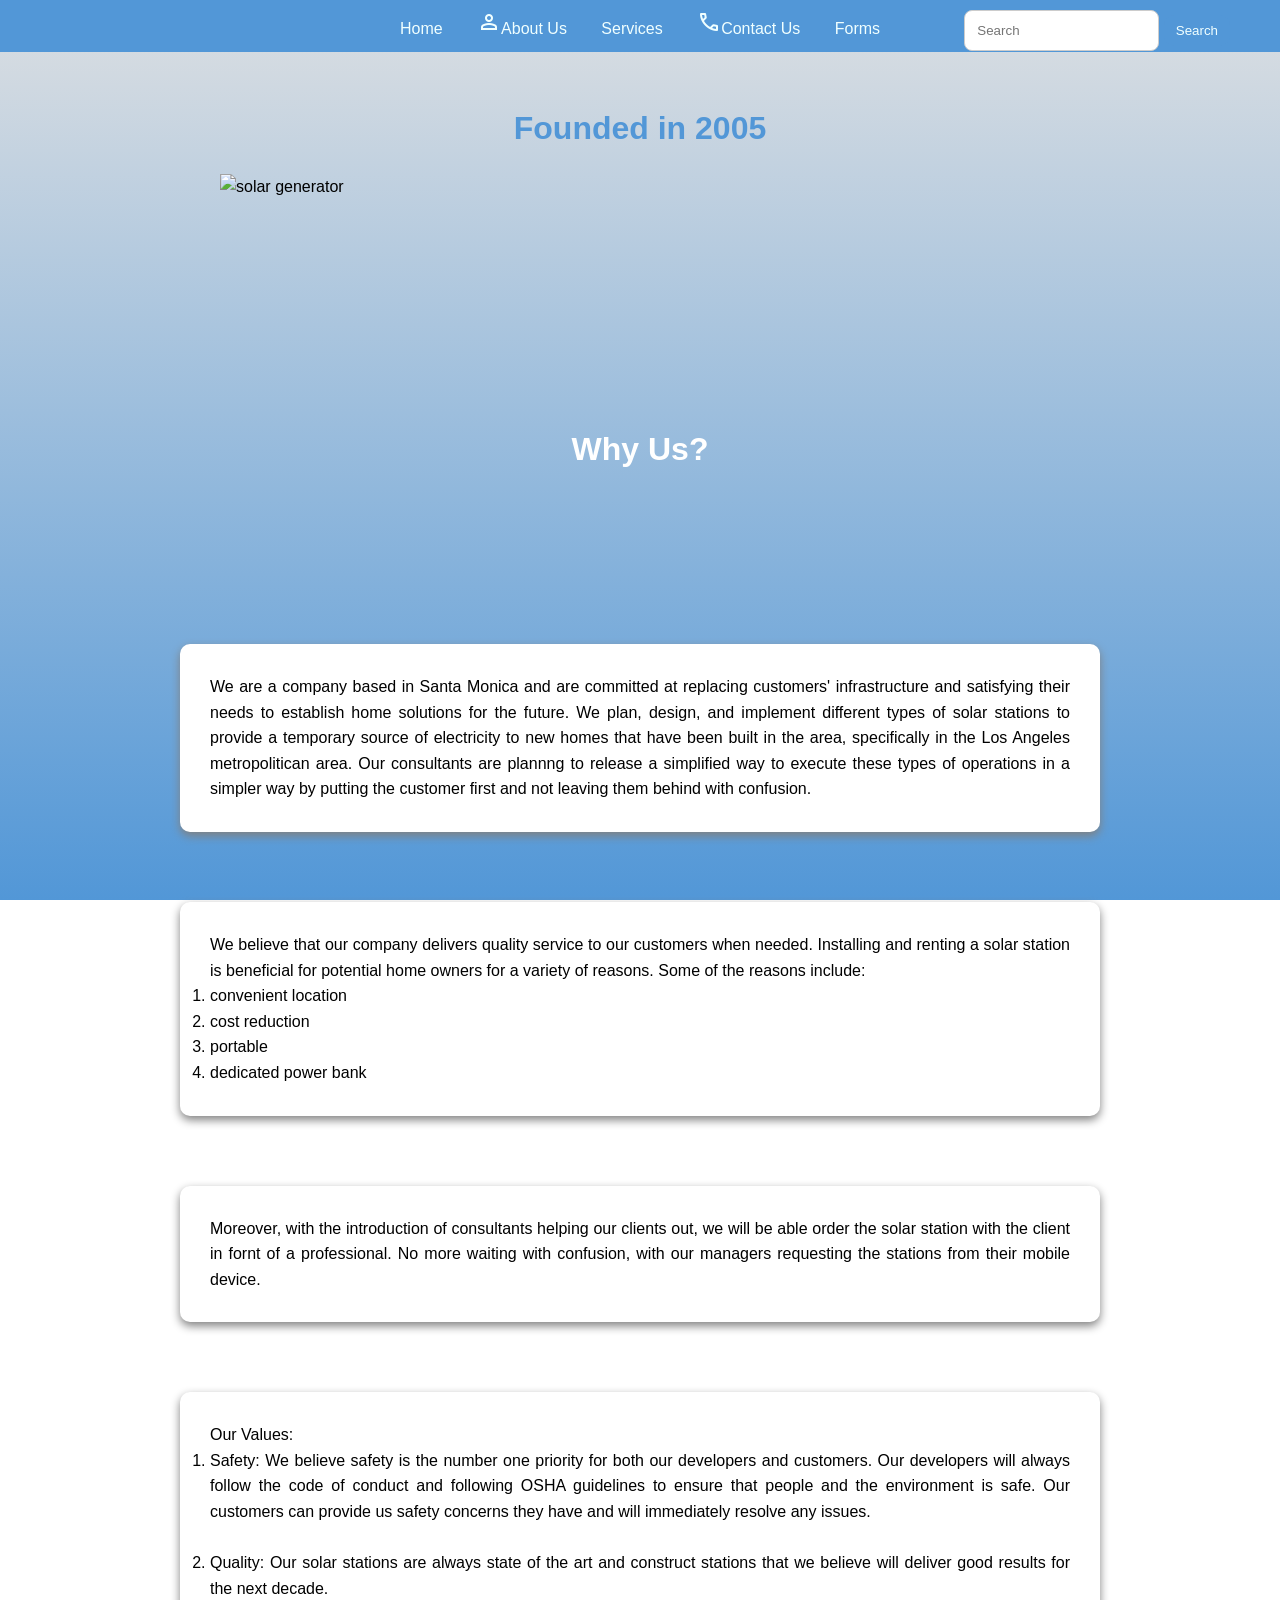
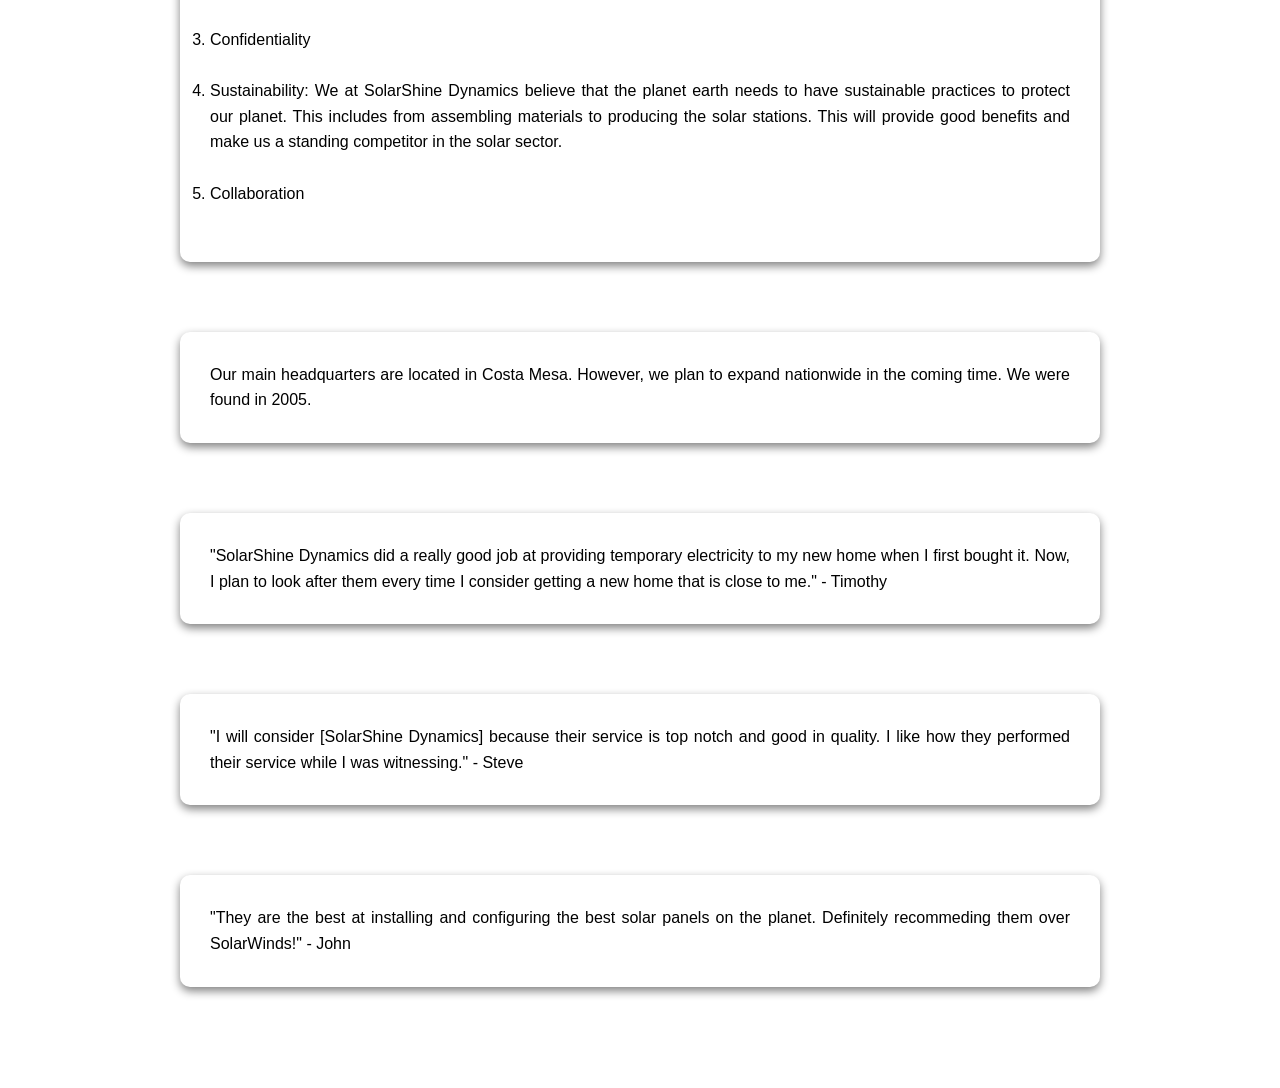
==== nogrid.html @ a257fa24 "Add files via upload" ====
<!DOCTYPE html>
<html lang="en">
<head>
   <title>SolarShine Dynamics</title>
   <link rel="stylesheet" href="https://fonts.googleapis.com/css2?family=Material+Symbols+Outlined:opsz,wght,FILL,GRAD@20..48,100..700,0..1,-50..200&icon_names=call" />
   <link rel="stylesheet" href="https://fonts.googleapis.com/css2?family=Material+Symbols+Outlined:opsz,wght,FILL,GRAD@20..48,100..700,0..1,-50..200&icon_names=person" />
   <style>
    * {
        padding: 0;
        margin: 0;
    }
    body {
        font-family: Arial;
        line-height: 1.6;
        margin: 0;
        height: 200vh;
        background: linear-gradient(rgb(220, 223, 226), rgb(82, 151, 215)), url(solarpan.jpg);
        background-repeat: no-repeat;
        background-size: cover;
        background-position: center;
        background-attachment: fixed;
    }

    /* 
    background-repeat: no-repeat;
    !! background: linear-gradient(to bottom, lightblue, darkblue) !!;
    */

    /* header {
        display: flex;
        justify-content: space-between;
    } */

    header h1 {
        margin: 6px;
    }

    .nav-bar {
        background:rgb(82, 151, 215);
        padding: 10px 0;
    }

    .nav-style {
        list-style-type: none;
        text-align: center;
        padding: 0;
        margin: 0;
    }

    .nav-style li {
        display: inline;
        margin: 0 15px;
    }

    .nav-style a {
        color: azure;
        text-decoration: none;
        transition: color 0.3s;
    }

    ul li ul.drop li{
        display: block;
    }

    .drop {
        left: 50%;
        background: black;
        position: absolute;
        z-index: 999;
        display: none;
        margin: 0;
        padding: 10px 0;
        list-style-type: none;
        transform: translateX(-50%);
    } 

    .nav-style .drop a:hover {
        background: cyan;
    }

    .drop li {
        display: block;
        text-align: left;
    } 

    .drop a {
        padding: 10px 20px;
        display: block;
    }

    .nav-style li:hover .drop {
        display: block;
    }

    .cube {
		background-color: white;
		margin-left:180px;
		margin-right:180px;
		margin-top:70px;
		margin-bottom:50px;
        border-radius: 10px;
        box-shadow: 0 4px 10px rgb(128, 128, 128);
		padding:30px;
		text-align:justify;
        opacity: 0.3; 
        transform: translateY(20px); 
        transition: opacity 0.8s ease, transform 0.8s ease; 
    }

    p {
        width: 300px;
        margin: left;
    }
    
    h1 {
        text-align: center;
        color:#5297d7;
    }

    .search-container {
        position: absolute; /* Position it at the top right */
        top: 10px; /* Adjust the top spacing */
        right: 50px; /* Adjust the right spacing */
    }

    .search-input {
        padding: 12px; /* Add padding for comfort */
        border: 1px solid #ccc; /* Basic border */
        border-radius: 8px; /* Rounded corners */
    }

    .search-button {
        padding: 8px 12px; 
        border: none; 
        background-color: #5297d7;
        color: azure; 
        border-radius: 10px; 
        cursor: pointer; 
    }

    .search-button:hover {
        background-color: #0056b3; 
    }

    .container {
        position: relative;
    }

    .write {
        position: absolute;
        top: 50%;
        left: 50%;
        transform: translate(-50%, -50%);
        color: white; 
        font-size: 2em;
        z-index: 1;
    }

    .transparent {
        width: 300px; /* Adjust size as needed */
        height: auto; /* Maintain aspect ratio */
        z-index: 0; /* Ensures image is below the text */
    }

    .image-container {
        position: relative;
        width: 100%;
        height: 400px;
        overflow: hidden;
        margin: 20px 220px;
    }

    .image-container img {
        width: 70%;
        height: 100%;
        position: absolute;
    }

   </style>
</head>
<body>
    <!-- <header> -->
        <nav class="nav-bar">
            <ul class="nav-style">
            <li><a href="index.html">Home</a></li>
            <li>
                <a href="products.html"><span class="material-symbols-outlined">person</span>About Us</a>
            <ul class="drop">
                <li><a href="#">Solar Station</a></li>
                <li><a href="#">Solar Panel</a></li>
                <li><a href="#">Solar Generator</a></li>
            </ul> 
            </li>
            <li><a href="services.html">Services</a></li>
            <li><a href="contact.html"><span class="material-symbols-outlined">call</span>Contact Us</a></li>
            <li><a href="form.html">Forms</a></li>
            </ul>
        </nav>
         <div class="search-container">
            <input type="text" placeholder="Search" class="search-input">
            <button class="search-button">Search</button>
        </div>        
    <!-- </header> -->
    
    <br>
    <br>

    <h1>Founded in 2005</h1>

    <div class="image-container">
        <img src="generator.jpg" alt="solar generator"/>
    </div>

   <div class="contain">
        <h1 class="write">Why Us?</h1>
   </div>

   <div class="cube">We are a company based in Santa Monica and are committed at replacing customers' infrastructure and 
    satisfying their needs to establish home solutions for the future. We plan, design, and implement different types of solar stations to provide 
    a temporary source of electricity to new homes that have been built in the area, specifically
    in the Los Angeles metropolitican area. Our consultants are plannng to release a simplified way to 
    execute these types of operations in a simpler way by putting the customer first and 
    not leaving them behind with confusion. </div>

    <div class="cube">We believe that our company delivers quality service to our customers when needed. Installing and renting a solar station
    is beneficial for potential home owners for a variety of reasons. Some of the reasons include:
    <ol>
        <li>convenient location</li>
        <li>cost reduction</li>
        <li>portable</li>
        <li>dedicated power bank</li>
    </ol>
    </div>

    <div class="cube">Moreover, with the introduction of consultants helping our clients out, we will be able order the solar station
    with the client in fornt of a professional. No more waiting with confusion, with our managers requesting 
    the stations from their mobile device.</div>

    <div class="cube">Our Values:
        <ol>
            <li>Safety: We believe safety is the number one priority for both our developers and customers.
            Our developers will always follow the code of conduct and following OSHA guidelines to ensure that people and 
            the environment is safe. Our customers can provide us safety concerns they have and will immediately resolve
            any issues.
            </li>
            <br>
            <li>Quality: Our solar stations are always state of the art and construct stations that we believe will deliver 
            good results for the next decade. 
            </li>
            <br>
            <li>Confidentiality</li>
            <br>
            <li>Sustainability: We at SolarShine Dynamics believe that the planet earth needs to have sustainable practices to protect
            our planet. This includes from assembling materials to producing the solar stations. This will provide good benefits and make us 
            a standing competitor in the solar sector.
            </li>
            <br>
            <li>Collaboration</li>
            <br>
        </ol>
    </div>

    <div class="cube">Our main headquarters are located in Costa Mesa. However, we plan to expand nationwide in the coming time. We were found in 2005.</div>

    <div class="cube">"SolarShine Dynamics did a really good job at providing temporary electricity to my new home when I first bought it.
    Now, I plan to look after them every time I consider getting a new home that is close to me." - Timothy</div>

    <div class="cube">"I will consider [SolarShine Dynamics] because their service is top notch and good in quality. I like how they performed their service
    while I was witnessing." - Steve</div>

    <div class="cube">"They are the best at installing and configuring the best solar panels on the planet. Definitely recommeding them over
    SolarWinds!" - John</div>
    <br>
    <br>

    <script>
    const boxes = document.querySelectorAll('.cube');

    const fadeInBoxes = () => {
    const windowHeight = window.innerHeight;

    boxes.forEach(cube => {
        const boxTop = cube.getBoundingClientRect().top;

        if (boxTop < windowHeight) {
            cube.style.opacity = 1; 
            cube.style.transform = 'translateY(0)'; 
        }
    });
    };

    // Call fadeInBoxes on scroll and also on initial load
    window.addEventListener('scroll', fadeInBoxes);
    window.addEventListener('load', fadeInBoxes);

    </script>

</body>
</html>
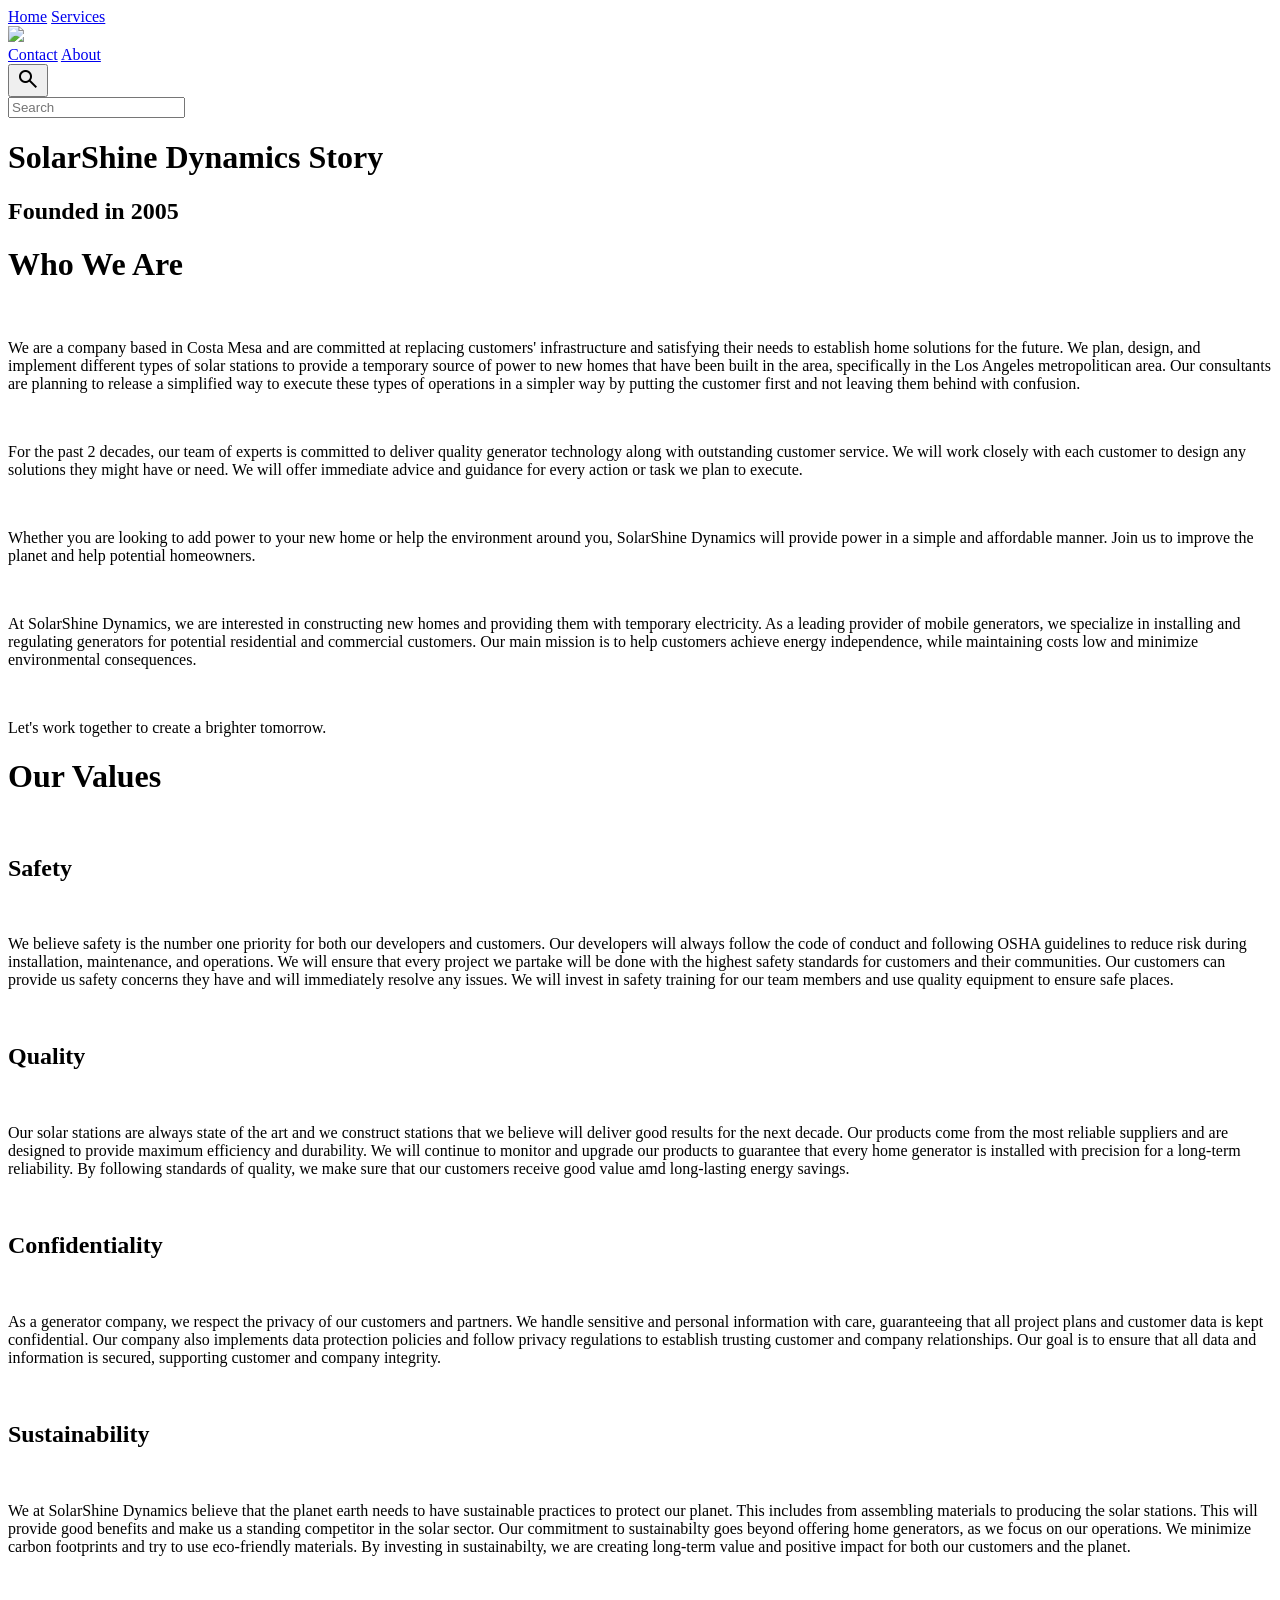
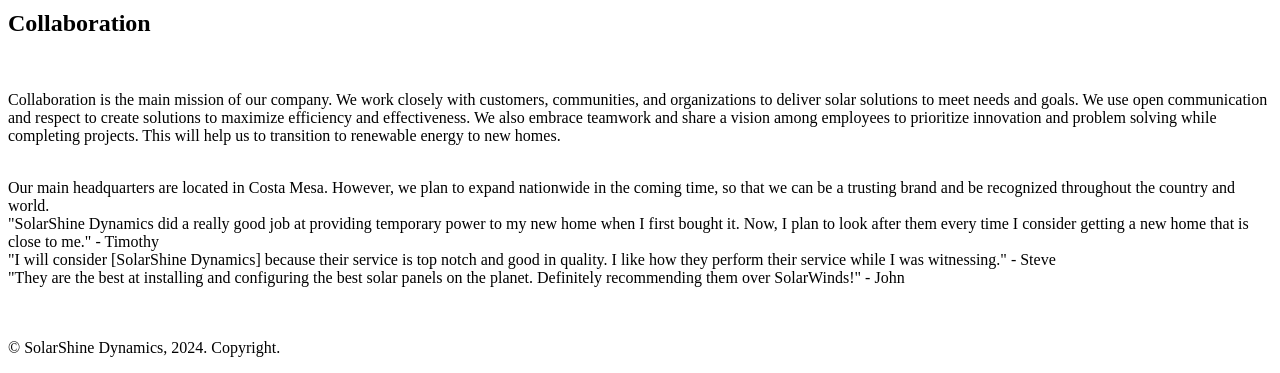
==== commit e704f0f9: "Add files via upload" ====
--- a/nogrid.html
+++ b/nogrid.html
@@ -2,297 +2,174 @@
 <html lang="en">
 <head>
    <title>SolarShine Dynamics</title>
-   <link rel="stylesheet" href="https://fonts.googleapis.com/css2?family=Material+Symbols+Outlined:opsz,wght,FILL,GRAD@20..48,100..700,0..1,-50..200&icon_names=call" />
-   <link rel="stylesheet" href="https://fonts.googleapis.com/css2?family=Material+Symbols+Outlined:opsz,wght,FILL,GRAD@20..48,100..700,0..1,-50..200&icon_names=person" />
-   <style>
-    * {
-        padding: 0;
-        margin: 0;
-    }
-    body {
-        font-family: Arial;
-        line-height: 1.6;
-        margin: 0;
-        height: 200vh;
-        background: linear-gradient(rgb(220, 223, 226), rgb(82, 151, 215)), url(solarpan.jpg);
-        background-repeat: no-repeat;
-        background-size: cover;
-        background-position: center;
-        background-attachment: fixed;
-    }
-
-    /* 
-    background-repeat: no-repeat;
-    !! background: linear-gradient(to bottom, lightblue, darkblue) !!;
-    */
-
-    /* header {
-        display: flex;
-        justify-content: space-between;
-    } */
-
-    header h1 {
-        margin: 6px;
-    }
-
-    .nav-bar {
-        background:rgb(82, 151, 215);
-        padding: 10px 0;
-    }
-
-    .nav-style {
-        list-style-type: none;
-        text-align: center;
-        padding: 0;
-        margin: 0;
-    }
-
-    .nav-style li {
-        display: inline;
-        margin: 0 15px;
-    }
-
-    .nav-style a {
-        color: azure;
-        text-decoration: none;
-        transition: color 0.3s;
-    }
-
-    ul li ul.drop li{
-        display: block;
-    }
-
-    .drop {
-        left: 50%;
-        background: black;
-        position: absolute;
-        z-index: 999;
-        display: none;
-        margin: 0;
-        padding: 10px 0;
-        list-style-type: none;
-        transform: translateX(-50%);
-    } 
-
-    .nav-style .drop a:hover {
-        background: cyan;
-    }
-
-    .drop li {
-        display: block;
-        text-align: left;
-    } 
-
-    .drop a {
-        padding: 10px 20px;
-        display: block;
-    }
-
-    .nav-style li:hover .drop {
-        display: block;
-    }
-
-    .cube {
-		background-color: white;
-		margin-left:180px;
-		margin-right:180px;
-		margin-top:70px;
-		margin-bottom:50px;
-        border-radius: 10px;
-        box-shadow: 0 4px 10px rgb(128, 128, 128);
-		padding:30px;
-		text-align:justify;
-        opacity: 0.3; 
-        transform: translateY(20px); 
-        transition: opacity 0.8s ease, transform 0.8s ease; 
-    }
-
-    p {
-        width: 300px;
-        margin: left;
-    }
-    
-    h1 {
-        text-align: center;
-        color:#5297d7;
-    }
-
-    .search-container {
-        position: absolute; /* Position it at the top right */
-        top: 10px; /* Adjust the top spacing */
-        right: 50px; /* Adjust the right spacing */
-    }
-
-    .search-input {
-        padding: 12px; /* Add padding for comfort */
-        border: 1px solid #ccc; /* Basic border */
-        border-radius: 8px; /* Rounded corners */
-    }
-
-    .search-button {
-        padding: 8px 12px; 
-        border: none; 
-        background-color: #5297d7;
-        color: azure; 
-        border-radius: 10px; 
-        cursor: pointer; 
-    }
-
-    .search-button:hover {
-        background-color: #0056b3; 
-    }
-
-    .container {
-        position: relative;
-    }
-
-    .write {
-        position: absolute;
-        top: 50%;
-        left: 50%;
-        transform: translate(-50%, -50%);
-        color: white; 
-        font-size: 2em;
-        z-index: 1;
-    }
-
-    .transparent {
-        width: 300px; /* Adjust size as needed */
-        height: auto; /* Maintain aspect ratio */
-        z-index: 0; /* Ensures image is below the text */
-    }
-
-    .image-container {
-        position: relative;
-        width: 100%;
-        height: 400px;
-        overflow: hidden;
-        margin: 20px 220px;
-    }
-
-    .image-container img {
-        width: 70%;
-        height: 100%;
-        position: absolute;
-    }
-
-   </style>
+   <link rel="icon" href="Sunshine_Dynamics_Favicon_3D.png">
+   <link rel="stylesheet" href="https://fonts.googleapis.com/css2?family=Material+Symbols+Outlined:opsz,wght,FILL,GRAD@20..48,100..700,0..1,-50..200&icon_names=search" />
+   <link rel="stylesheet" href="about.css">
 </head>
 <body>
-    <!-- <header> -->
-        <nav class="nav-bar">
-            <ul class="nav-style">
-            <li><a href="index.html">Home</a></li>
-            <li>
-                <a href="products.html"><span class="material-symbols-outlined">person</span>About Us</a>
-            <ul class="drop">
-                <li><a href="#">Solar Station</a></li>
-                <li><a href="#">Solar Panel</a></li>
-                <li><a href="#">Solar Generator</a></li>
-            </ul> 
-            </li>
-            <li><a href="services.html">Services</a></li>
-            <li><a href="contact.html"><span class="material-symbols-outlined">call</span>Contact Us</a></li>
-            <li><a href="form.html">Forms</a></li>
-            </ul>
-        </nav>
-         <div class="search-container">
-            <input type="text" placeholder="Search" class="search-input">
-            <button class="search-button">Search</button>
-        </div>        
-    <!-- </header> -->
-    
+    <nav class="nav-bar">
+        <div class="left-nav">
+            <a href="index.html">Home</a>
+            <a href="services.html">Services</a>
+        </div>
+
+        <div class="logo">
+            <div class="logo">
+                <a href="index.html"><img src="Sunshine_Dynamics_Favicon_3D.png"></a>
+            </div>
+        </div>
+
+        <div class="right-nav">
+            <a href="contact.html">Contact</a>
+            <a href="nogrid.html">About</a>
+        </div>
+    </nav>
+
+    <div class="search-box">
+        <button id="searching" class="searching"><span class="material-symbols-outlined">search</span></button>
+        <div id="cube-search" class="cube-search">
+            <input type="text" placeholder="Search">
+        </div>
+    </div>
+
+    <header class="img-head">
+        <h1 class="hero-title">SolarShine Dynamics Story</h1>
+        <h2 class="hero-subtitle">Founded in 2005</h2>
+    </header>
+
+   <div class="cube">
+    <h1>Who We Are</h1>
+    <br>
+    <p>We are a company based in Costa Mesa and are committed at replacing customers' infrastructure and 
+    satisfying their needs to establish home solutions for the future. We plan, design, and implement different types of solar stations to provide 
+    a temporary source of power to new homes that have been built in the area, specifically
+    in the Los Angeles metropolitican area. Our consultants are planning to release a simplified way to 
+    execute these types of operations in a simpler way by putting the customer first and 
+    not leaving them behind with confusion.</p>
+    <br>
+
+    <p>For the past 2 decades, our team of experts is committed to deliver quality generator technology along 
+    with outstanding customer service. We will work closely with each customer to design any solutions they might have or need. 
+    We will offer immediate advice and guidance for every action or task we plan to execute. 
+    </p>
+    <br>
+
+    <p>Whether you are looking to add power to your new home or help the environment around you, SolarShine Dynamics
+    will provide power in a simple and affordable manner. Join us to improve the planet and help potential homeowners.
+    </p>
+    <br>
+
+    <p>At SolarShine Dynamics, we are interested in constructing new homes and providing them with temporary electricity. As a
+    leading provider of mobile generators, we specialize in installing and regulating generators for potential residential and 
+    commercial customers. Our main mission is to help customers achieve energy independence, while maintaining costs low
+    and minimize environmental consequences.
+    </p>
+    <br> 
+
+    <p>Let's work together to create a brighter tomorrow.</p>
+    </div>
+
+    <div class="value-cube">
+        <h1>Our Values</h1>
+            <br>
+            <h2>Safety</h2>
+            <br>
+            <p>We believe safety is the number one priority for both our developers and customers.
+            Our developers will always follow the code of conduct and following OSHA guidelines to reduce risk 
+            during installation, maintenance, and operations. We will ensure that every project we partake will be 
+            done with the highest safety standards for customers and their communities. Our customers can provide us 
+            safety concerns they have and will immediately resolve any issues. We will invest in safety training for 
+            our team members and use quality equipment to ensure safe places.
+            </p>
+            <br>
+
+            <h2>Quality</h2> 
+            <br>
+            <p>Our solar stations are always state of the art and we construct stations that we believe will deliver 
+            good results for the next decade. Our products come from the most reliable suppliers and are designed to provide 
+            maximum efficiency and durability. We will continue to monitor and upgrade our products to guarantee that every 
+            home generator is installed with precision for a long-term reliability. By following standards of quality, we make 
+            sure that our customers receive good value amd long-lasting energy savings.
+            </p>
+            <br>
+
+            <h2>Confidentiality</h2>
+            <br>
+            <p>As a generator company, we respect the privacy of our customers and partners. We handle 
+            sensitive and personal information with care, guaranteeing that all project plans and customer data is kept confidential.
+            Our company also implements data protection policies and follow privacy regulations to establish trusting customer and company
+            relationships. Our goal is to ensure that all data and information is secured, supporting customer and company integrity.
+            </p>
+            <br>
+
+            <h2>Sustainability</h2>
+            <br>
+            <p>We at SolarShine Dynamics believe that the planet earth needs to have sustainable practices to protect
+            our planet. This includes from assembling materials to producing the solar stations. This will provide good benefits and make us 
+            a standing competitor in the solar sector. Our commitment to sustainabilty goes beyond offering home generators, as we focus 
+            on our operations. We minimize carbon footprints and try to use eco-friendly materials. By investing in sustainabilty, 
+            we are creating long-term value and positive impact for both our customers and the planet.
+            </p>
+            <br>
+
+            <h2>Collaboration</h2>
+            <br>
+            <p>Collaboration is the main mission of our company. We work closely with customers, communities, and 
+            organizations to deliver solar solutions to meet needs and goals. We use open communication and respect to create solutions 
+            to maximize efficiency and effectiveness. We also embrace teamwork and share a vision among employees to prioritize innovation 
+            and problem solving while completing projects. This will help us to transition to renewable energy to new homes.
+            </p>
+            <br>
+    </div>
+
+    <div class="cube">Our main headquarters are located in Costa Mesa. However, we plan to expand nationwide in the coming time, so that we can 
+    be a trusting brand and be recognized throughout the country and world.
+    </div>
+
+    <div class="cube">"SolarShine Dynamics did a really good job at providing temporary power to my new home when I first bought it.
+    Now, I plan to look after them every time I consider getting a new home that is close to me." - Timothy</div>
+
+    <div class="cube">"I will consider [SolarShine Dynamics] because their service is top notch and good in quality. I like how they perform their service
+    while I was witnessing." - Steve</div>
+
+    <div class="cube">"They are the best at installing and configuring the best solar panels on the planet. Definitely recommending them over
+    SolarWinds!" - John</div>
+
     <br>
     <br>
 
-    <h1>Founded in 2005</h1>
-
-    <div class="image-container">
-        <img src="generator.jpg" alt="solar generator"/>
-    </div>
-
-   <div class="contain">
-        <h1 class="write">Why Us?</h1>
-   </div>
-
-   <div class="cube">We are a company based in Santa Monica and are committed at replacing customers' infrastructure and 
-    satisfying their needs to establish home solutions for the future. We plan, design, and implement different types of solar stations to provide 
-    a temporary source of electricity to new homes that have been built in the area, specifically
-    in the Los Angeles metropolitican area. Our consultants are plannng to release a simplified way to 
-    execute these types of operations in a simpler way by putting the customer first and 
-    not leaving them behind with confusion. </div>
-
-    <div class="cube">We believe that our company delivers quality service to our customers when needed. Installing and renting a solar station
-    is beneficial for potential home owners for a variety of reasons. Some of the reasons include:
-    <ol>
-        <li>convenient location</li>
-        <li>cost reduction</li>
-        <li>portable</li>
-        <li>dedicated power bank</li>
-    </ol>
-    </div>
-
-    <div class="cube">Moreover, with the introduction of consultants helping our clients out, we will be able order the solar station
-    with the client in fornt of a professional. No more waiting with confusion, with our managers requesting 
-    the stations from their mobile device.</div>
-
-    <div class="cube">Our Values:
-        <ol>
-            <li>Safety: We believe safety is the number one priority for both our developers and customers.
-            Our developers will always follow the code of conduct and following OSHA guidelines to ensure that people and 
-            the environment is safe. Our customers can provide us safety concerns they have and will immediately resolve
-            any issues.
-            </li>
-            <br>
-            <li>Quality: Our solar stations are always state of the art and construct stations that we believe will deliver 
-            good results for the next decade. 
-            </li>
-            <br>
-            <li>Confidentiality</li>
-            <br>
-            <li>Sustainability: We at SolarShine Dynamics believe that the planet earth needs to have sustainable practices to protect
-            our planet. This includes from assembling materials to producing the solar stations. This will provide good benefits and make us 
-            a standing competitor in the solar sector.
-            </li>
-            <br>
-            <li>Collaboration</li>
-            <br>
-        </ol>
-    </div>
-
-    <div class="cube">Our main headquarters are located in Costa Mesa. However, we plan to expand nationwide in the coming time. We were found in 2005.</div>
-
-    <div class="cube">"SolarShine Dynamics did a really good job at providing temporary electricity to my new home when I first bought it.
-    Now, I plan to look after them every time I consider getting a new home that is close to me." - Timothy</div>
-
-    <div class="cube">"I will consider [SolarShine Dynamics] because their service is top notch and good in quality. I like how they performed their service
-    while I was witnessing." - Steve</div>
-
-    <div class="cube">"They are the best at installing and configuring the best solar panels on the planet. Definitely recommeding them over
-    SolarWinds!" - John</div>
-    <br>
-    <br>
+    <footer class="footer">
+        <p>&copy; SolarShine Dynamics, 2024. Copyright.</p>
+    </footer>
 
     <script>
-    const boxes = document.querySelectorAll('.cube');
+        const boxes = document.querySelectorAll('.cube');
 
-    const fadeInBoxes = () => {
-    const windowHeight = window.innerHeight;
+        const fadeInBoxes = () => {
+        const tallWindow = window.innerHeight;
 
-    boxes.forEach(cube => {
-        const boxTop = cube.getBoundingClientRect().top;
+        boxes.forEach(cube => {
+        const topCube = cube.getBoundingClientRect().top;
 
-        if (boxTop < windowHeight) {
+        if (topCube < tallWindow) {
             cube.style.opacity = 1; 
             cube.style.transform = 'translateY(0)'; 
         }
-    });
-    };
+        });
+        };
 
-    // Call fadeInBoxes on scroll and also on initial load
-    window.addEventListener('scroll', fadeInBoxes);
-    window.addEventListener('load', fadeInBoxes);
+        window.addEventListener('scroll', fadeInBoxes);
+        window.addEventListener('load', fadeInBoxes);
 
+        document.getElementById('searching').addEventListener('click', function() {
+        var iconSearch = document.getElementById('cube-search');
+        if (iconSearch.style.display === "block") {
+            iconSearch.style.display = "none";
+        } else {
+            iconSearch.style.display = "block";
+            iconSearch.querySelector('input').focus();
+        }
+        });
     </script>
 
 </body>
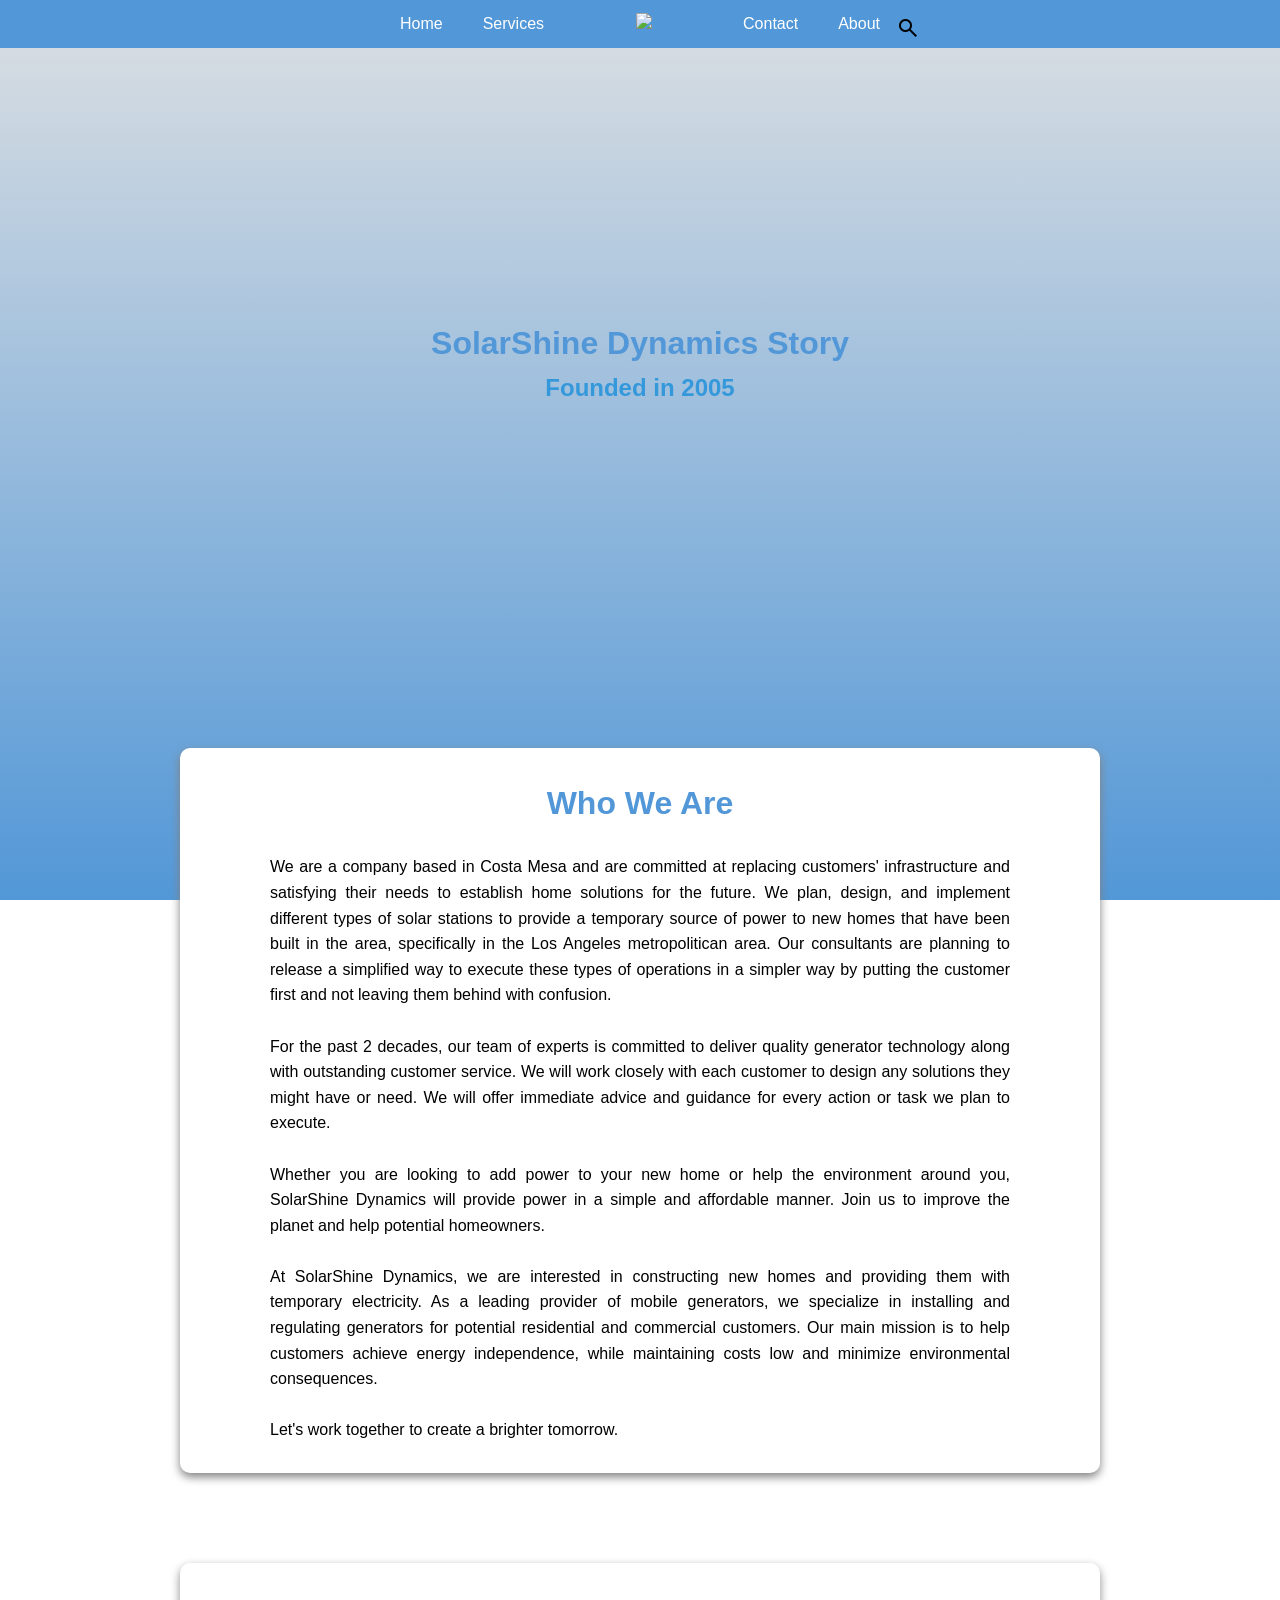
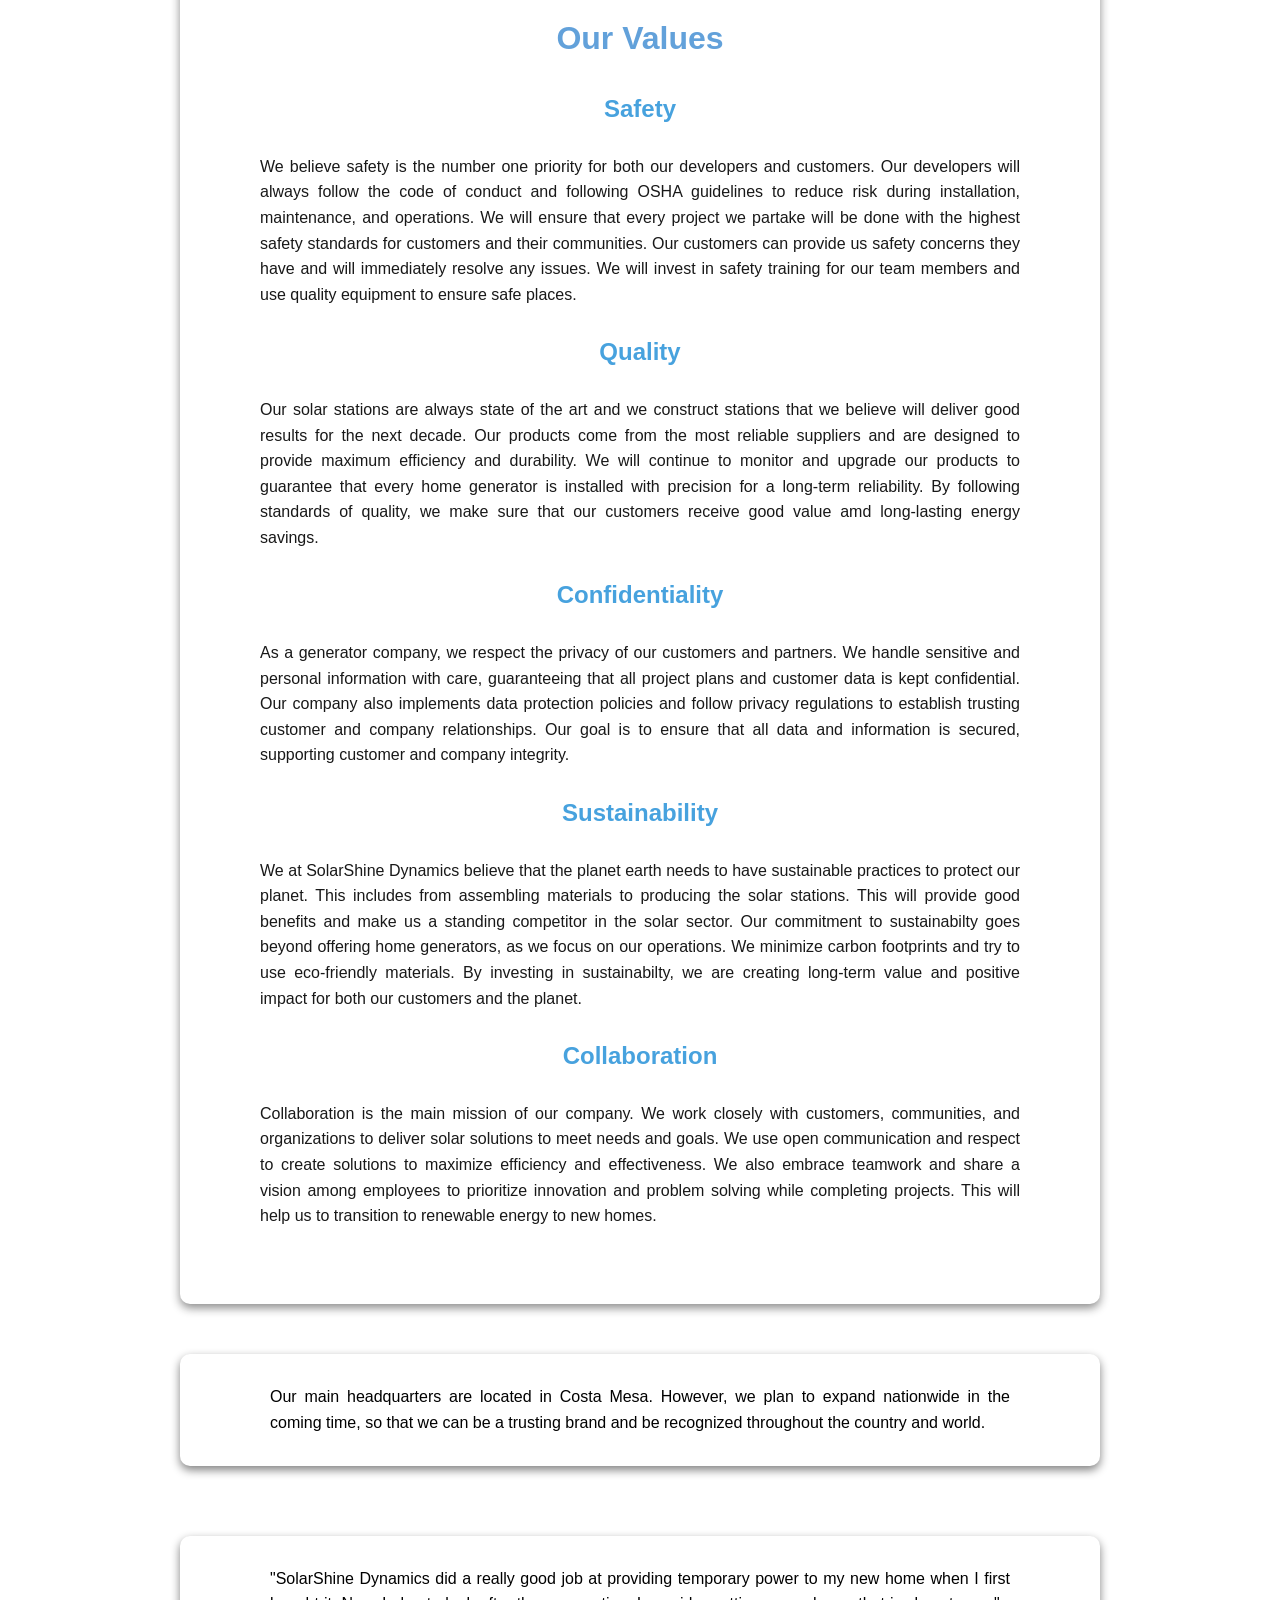
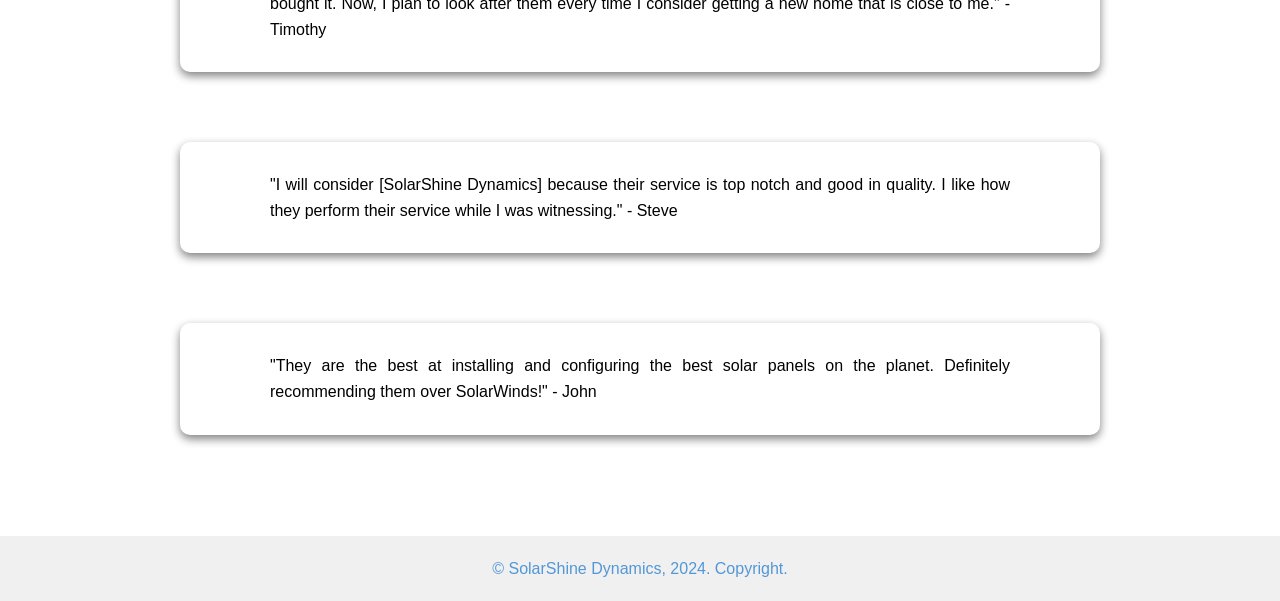
==== commit ef0a4c3c: "nogrid.html" ====
--- a/nogrid.html
+++ b/nogrid.html
@@ -4,7 +4,7 @@
    <title>SolarShine Dynamics</title>
    <link rel="icon" href="Sunshine_Dynamics_Favicon_3D.png">
    <link rel="stylesheet" href="https://fonts.googleapis.com/css2?family=Material+Symbols+Outlined:opsz,wght,FILL,GRAD@20..48,100..700,0..1,-50..200&icon_names=search" />
-   <link rel="stylesheet" href="about.css">
+   <link rel="stylesheet" href="css/about.css">
 </head>
 <body>
     <nav class="nav-bar">
@@ -173,4 +173,4 @@
     </script>
 
 </body>
-</html>+</html>
--- a/css/about.css
+++ b/css/about.css
@@ -0,0 +1,179 @@
+* {
+    padding: 0;
+    margin: 0;
+}
+body {
+    font-family: Arial;
+    line-height: 1.6;
+    margin: 0;
+    height: 200vh;
+    background: linear-gradient(rgb(220, 223, 226), rgb(82, 151, 215)), url(solarpan.jpg);
+    background-repeat: no-repeat;
+    background-size: cover;
+    background-position: center;
+    background-attachment: fixed;
+}
+
+.nav-bar {
+    display: flex;
+    justify-content: space-between;
+    align-items: center;
+    background:rgb(82, 151, 215);
+    padding: 1px 380px;
+}
+
+.left-nav, .right-nav {
+  display: flex;
+}
+
+.left-nav a, .right-nav a {
+  color: white;
+  text-decoration: none;
+  padding: 10px;
+  margin: 0 10px;
+}
+
+.logo {
+  display: flex;
+  justify-content: center;
+  align-items: center;
+  flex-grow: 1;
+}
+
+.logo img {
+  max-width: 40px; 
+}
+
+.left-nav, .right-nav {
+  flex-basis: 0;
+  flex-grow: 1;
+}
+
+a {
+    text-decoration: none;
+    color: #3498db; 
+    position: relative;
+    padding: 5px 20px;
+    transition: color 0.3s ease, background-color 0.3s ease;
+}
+
+a::after {
+    content: '';
+    position: absolute;
+    left: 0;
+    right: 0;
+    bottom: 0;
+    height: 2px;
+    background-color: #1a01f8;
+    transform: scaleX(0);
+    transition: transform 0.3s ease;
+}
+
+a:hover {
+    color: #fff; 
+    background-color: #1a01f8; 
+}
+
+.cube {
+    background-color: white;
+    margin-left: 180px;
+    margin-right: 180px;
+    margin-top: 70px;
+    margin-bottom: 50px;
+    border-radius: 10px;
+    box-shadow: 0 4px 10px rgb(128, 128, 128);
+    padding: 30px 90px 30px 90px;
+    text-align:justify;
+    opacity: 0.3; 
+    transform: translateY(20px); 
+    transition: opacity 0.8s ease, transform 0.8s ease;
+}
+
+.value-cube {
+    background-color: white;
+    margin-left: 180px;
+    margin-right: 180px;
+    margin-top: 70px;
+    margin-bottom: 50px;
+    border-radius: 10px;
+    box-shadow: 0 4px 10px rgb(128, 128, 128);
+    padding: 50px 80px 50px 80px;
+    text-align: justify;
+    opacity: 0.9; 
+    transform: translateY(20px); 
+    transition: opacity 0.8s ease, transform 0.8s ease;
+}
+
+h1 {
+    text-align: center;
+    color:#5297d7;
+}
+
+h2 {
+    text-align: center;
+    color: #3498db;
+}
+
+.search-box {
+    position: absolute;
+    top: 16px; 
+    right: 360px; 
+}
+
+.searching {
+    background: none;
+    border: none;
+    font-size: 24px;
+    cursor: pointer;
+}
+
+.cube-search {
+    display: none;
+    position: absolute;
+    top: 4px;
+    left: 35px;
+    padding: 5px;
+    margin-top: 8px;
+    border-radius: 4px;
+    box-shadow: 0 2px 4px rgba(82, 151, 215, 0.7);
+    background-color: white;
+    transition: all 0.3s ease-out;
+}
+
+.cube-search input {
+    padding: 2px;
+    width: 180px;
+    border: 1px solid #ccc;
+    border-radius: 4px;
+}
+
+.write {
+    position: absolute;
+    top: 50%;
+    left: 50%;
+    transform: translate(-50%, -50%);
+    color: white; 
+    font-size: 2em;
+    z-index: 1;
+}
+
+.img-head {
+    background-image: url("sleek-durable-desktop.avif");
+    background-size: cover;
+    background-position: center;
+    height: 70vh;
+    color: white;
+    text-align: center;
+    display: flex;
+    flex-direction: column;
+    justify-content: center;
+    align-items: center;
+    position: relative;
+}
+
+footer {
+    text-align: center;
+    padding: 20px;
+    background-color: #f0f0f0;
+    color: rgb(82, 151, 215);
+}
